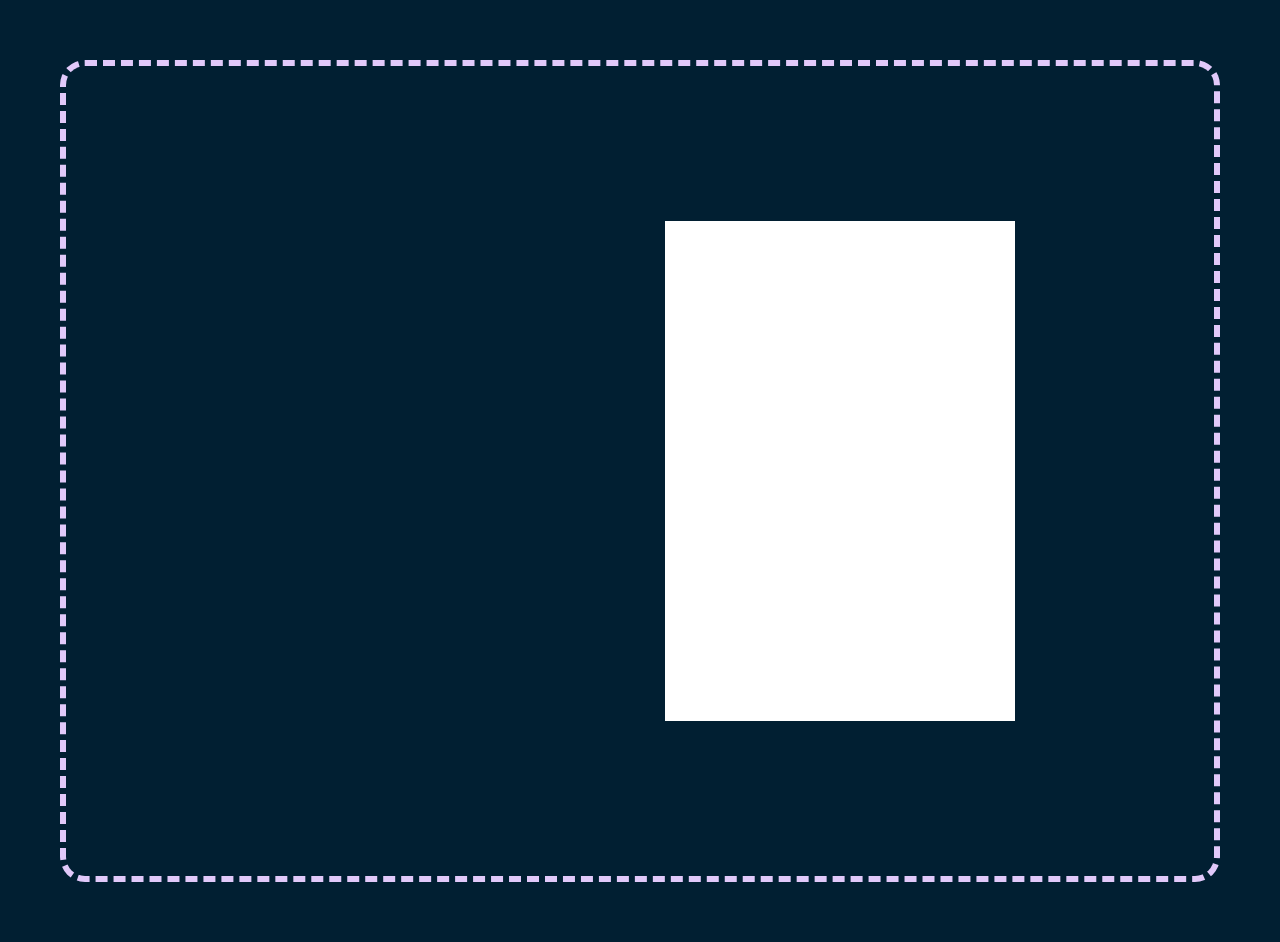
==== index.html @ 9b694d7b "first commit" ====
<!DOCTYPE html>
<html lang="en">
<head>
    <meta charset="UTF-8">
    <meta name="viewport" content="width=device-width, initial-scale=1.0">
    <title>B'day</title>
    <link rel="stylesheet" href="style.css">
</head>
<body>
    <div class="content">
        <div class="card"></div>
    </div>
</body>
</html>
---- style.css ----
*{
    margin: 0;
    padding: 0;
    box-sizing: 0;
}

body{
    background-color: rgb(1, 31, 50);
    padding: 20px;
    display: flex;
    align-items: center;
    justify-content: center;
}

.content{
    margin: 40px;
    border: 6px rgb(225, 201, 250) dashed;
    width: 90vw;
    height: 90vh;
    border-radius: 25px;
    display: flex;
    align-items: center;
    justify-content: center;
}

.card{
    width: 350px;
    height: 500px;
    background-color: white;
    margin-left: 400px;
}
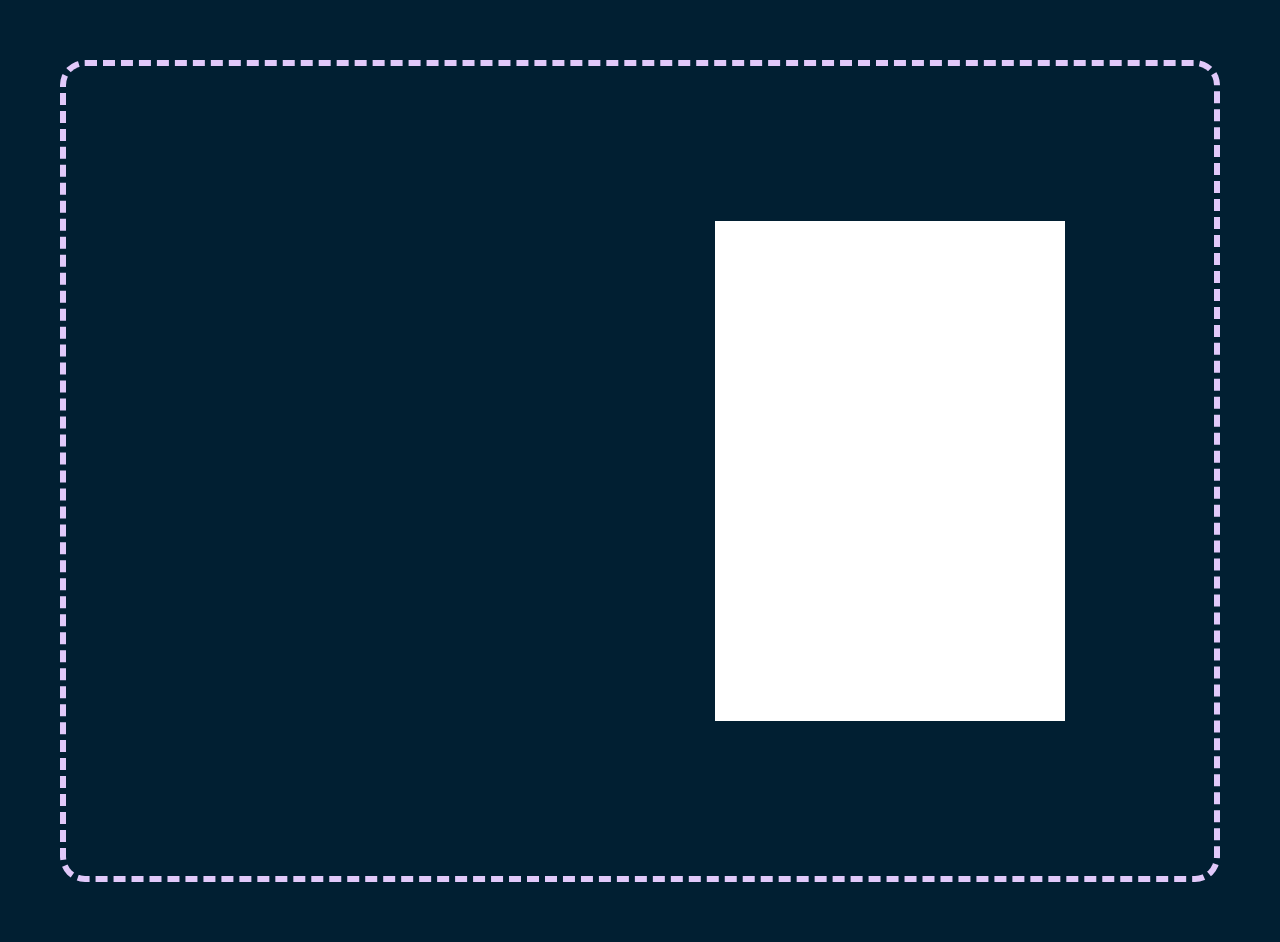
==== commit abb42827: "something" ====
--- a/index.html
+++ b/index.html
@@ -8,7 +8,8 @@
 </head>
 <body>
     <div class="content">
-        <div class="card"></div>
+        <div class="card" id="card1"></div>
     </div>
+    <script src="script.js"></script>
 </body>
 </html>
--- a/style.css
+++ b/style.css
@@ -27,5 +27,5 @@
     width: 350px;
     height: 500px;
     background-color: white;
-    margin-left: 400px;
-}+    margin-left: 500px;
+}
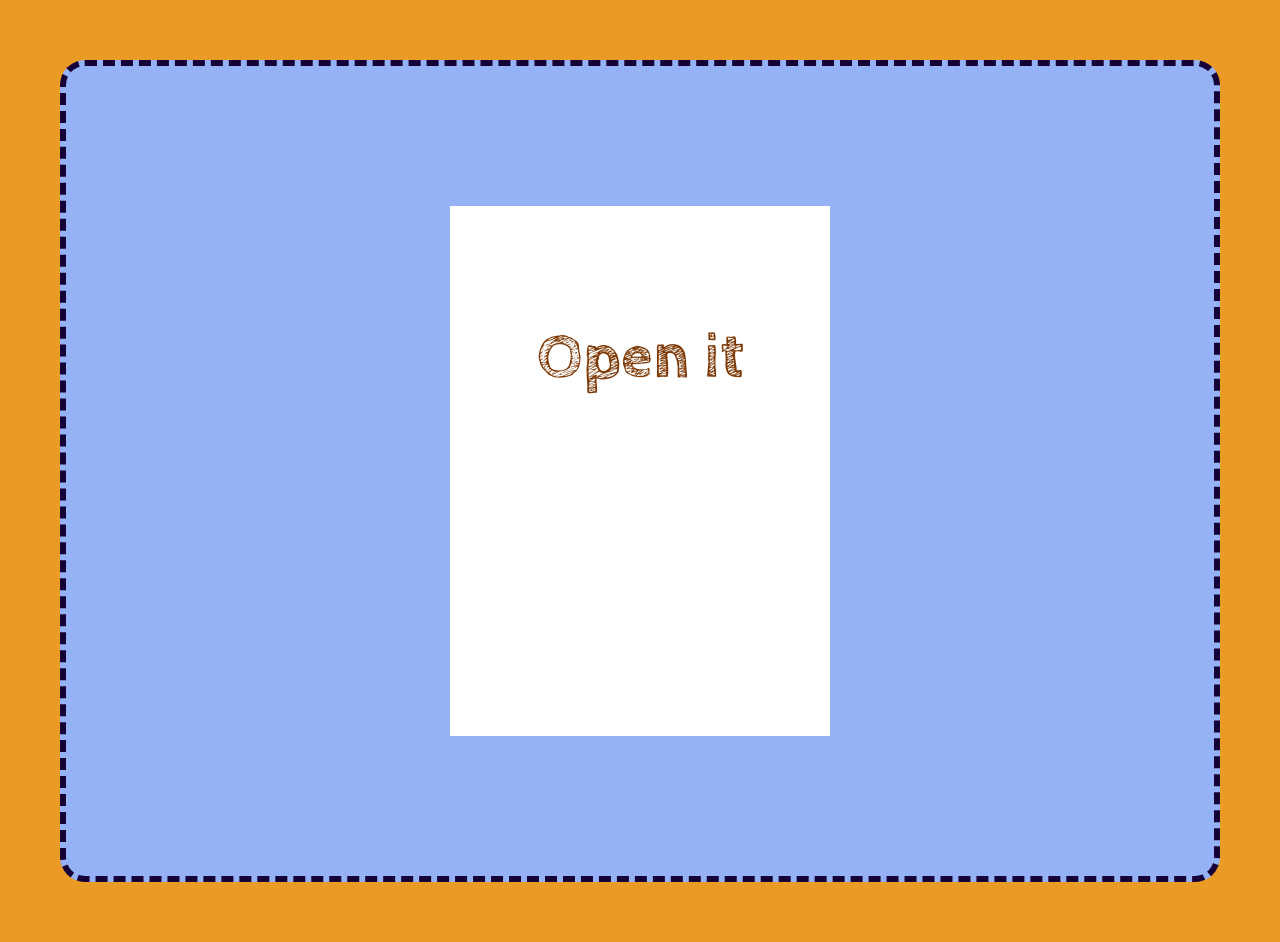
==== commit f7dd8ac8: "writing msg" ====
--- a/index.html
+++ b/index.html
@@ -5,10 +5,17 @@
     <meta name="viewport" content="width=device-width, initial-scale=1.0">
     <title>B'day</title>
     <link rel="stylesheet" href="style.css">
+    <link rel="preconnect" href="https://fonts.googleapis.com">
+    <link rel="preconnect" href="https://fonts.gstatic.com" crossorigin>
+    <link href="https://fonts.googleapis.com/css2?family=Bitcount+Single:wght@100..900&family=Cabin+Sketch:wght@400;700&family=Comic+Relief:wght@400;700&family=DynaPuff:wght@400..700&family=Elms+Sans:ital,wght@0,100..900;1,100..900&family=Fredoka:wght@300..700&family=Geist+Pixel&family=Henny+Penny&family=Inter:ital,opsz,wght@0,14..32,100..900;1,14..32,100..900&family=Julius+Sans+One&family=Libre+Franklin:ital,wght@0,100..900;1,100..900&family=Love+Ya+Like+A+Sister&family=Modak&family=Moo+Lah+Lah&family=Nunito+Sans:ital,opsz,wght@0,6..12,200..1000;1,6..12,200..1000&family=Playwrite+BE+WAL+Guides&family=Quicksand:wght@300..700&family=Rampart+One&family=Roboto:ital,wght@0,100..900;1,100..900&family=Rokkitt:ital,wght@0,100..900;1,100..900&family=Rubik+Puddles&family=Sour+Gummy:ital,wght@0,100..900;1,100..900&family=Titillium+Web:ital,wght@0,200;0,300;0,400;0,600;0,700;0,900;1,200;1,300;1,400;1,600;1,700&family=Ubuntu:ital,wght@0,300;0,400;0,500;0,700;1,300;1,400;1,500;1,700&display=swap" rel="stylesheet">
+
 </head>
 <body>
     <div class="content">
-        <div class="card" id="card1"></div>
+        <div class="card" id="card1">
+            <h1 class="h1">Open it</h1>
+            <p class="msg"></p>
+        </div>
     </div>
     <script src="script.js"></script>
 </body>
--- a/style.css
+++ b/style.css
@@ -5,7 +5,7 @@
 }
 
 body{
-    background-color: rgb(1, 31, 50);
+    background-color:rgb(234, 155, 38);
     padding: 20px;
     display: flex;
     align-items: center;
@@ -14,18 +14,43 @@
 
 .content{
     margin: 40px;
-    border: 6px rgb(225, 201, 250) dashed;
+    border: 6px rgb(20, 0, 54) dashed;
     width: 90vw;
     height: 90vh;
     border-radius: 25px;
     display: flex;
     align-items: center;
     justify-content: center;
+    background-color: rgb(149, 178, 246);
 }
 
-.card{
+#card1{
     width: 350px;
     height: 500px;
     background-color: white;
-    margin-left: 500px;
+    display: grid;
+    justify-content: center;
+    align-items: center;
+    font-family: "Cabin Sketch";
+    color: rgb(126, 58, 6);
+    font-size: xx-large;
+    box-shadow: 3px rgb(16, 0, 46);
+    padding: 15px;
 }
+
+p{
+    color: rgb(240, 196, 113);
+    display: flex;
+    align-items: center;
+    justify-content: center;
+    padding: 15px;
+    font-family: "Quicksand";
+    font-size: large;
+}
+
+h1{
+    display: flex;
+    align-items: center;
+    justify-content: center;
+}
+
